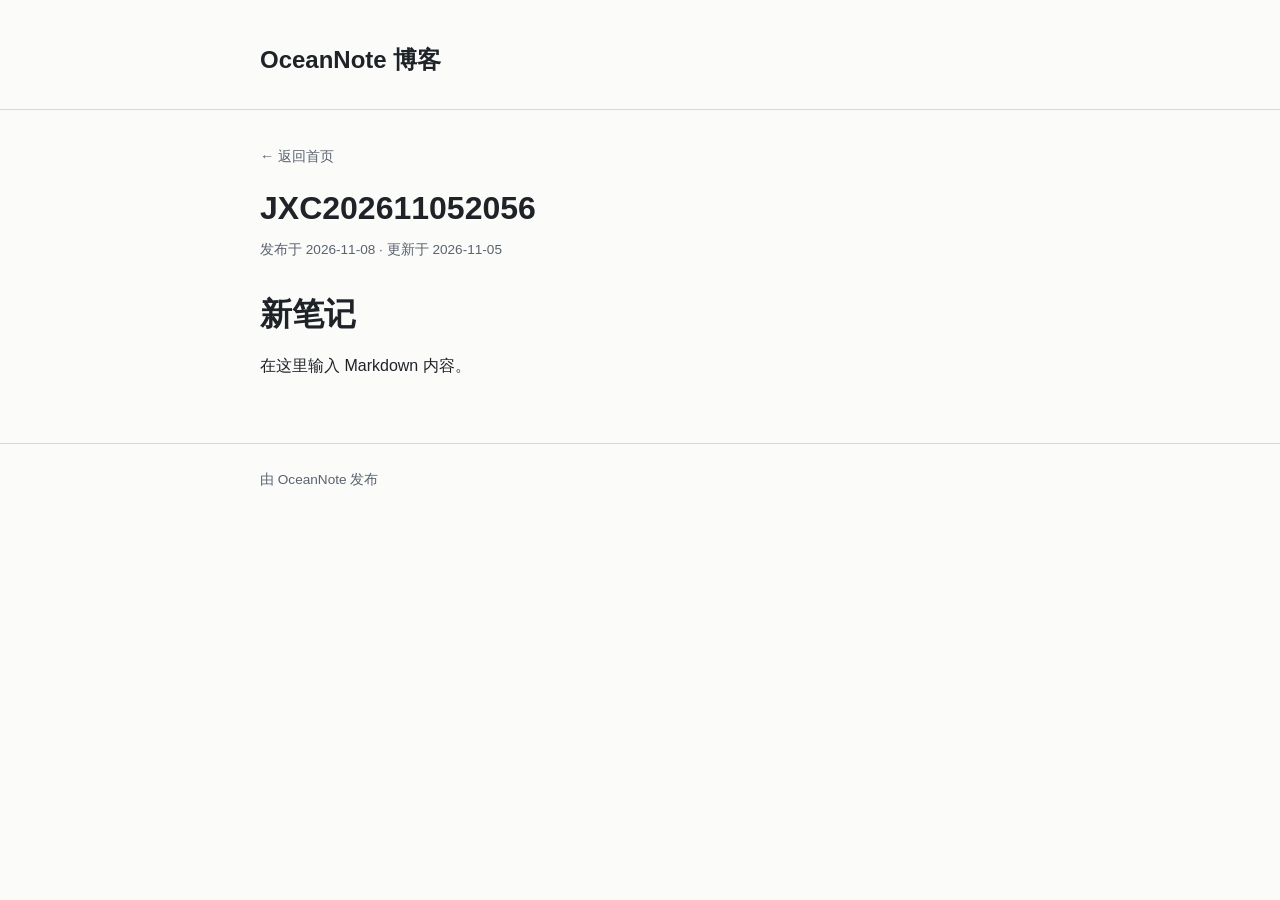
==== posts/jxc202611052056-3792eee6/index.html @ 97493c11 "Publish OceanNote blog (6 files)" ====
<!DOCTYPE html>
<html lang="zh-CN">
<head>
<meta charset="utf-8" />
<meta name="viewport" content="width=device-width, initial-scale=1" />
<title>JXC202611052056 · OceanNote 博客</title>
<meta name="description" content="在这里输入 Markdown 内容。" />
<link rel="stylesheet" href="../../assets/style.css" />
</head>
<body>
<header class="site-header">
  <div class="container">
    <a class="site-title" href="../../">OceanNote 博客</a>
  </div>
</header>
<main class="container">
  <article class="post">
    <a class="back-link" href="../../">← 返回首页</a>
    <h1>JXC202611052056</h1>
    <p class="post-meta">发布于 2026-11-08<span> · 更新于 2026-11-05</span></p>
    <div class="post-content">
<h1 id="新笔记">新笔记<a href="#新笔记" aria-label="Link to heading '新笔记'" data-heading-content="新笔记" class="anchor"></a></h1>
<p>在这里输入 Markdown 内容。</p>

    </div>
  </article>
</main>
<footer class="site-footer"><div class="container">由 OceanNote 发布</div></footer>
</body>
</html>
---- assets/style.css ----
:root {
  --bg: #fbfbfa;
  --fg: #1f2328;
  --muted: #59636e;
  --border: #d1d9e0;
  --accent: #0969da;
  --code-bg: #f6f8fa;
  --quote-bg: #f0f6ff;
}

@media (prefers-color-scheme: dark) {
  :root {
    --bg: #0d1117;
    --fg: #e6edf3;
    --muted: #9198a1;
    --border: #30363d;
    --accent: #58a6ff;
    --code-bg: #161b22;
    --quote-bg: #161b22;
  }
}

* { box-sizing: border-box; }

body {
  margin: 0;
  background: var(--bg);
  color: var(--fg);
  font-family: -apple-system, BlinkMacSystemFont, "Segoe UI", "PingFang SC",
    "Hiragino Sans GB", "Microsoft YaHei", sans-serif;
  line-height: 1.7;
  -webkit-font-smoothing: antialiased;
}

.container {
  width: min(760px, calc(100% - 2.5rem));
  margin: 0 auto;
}

.site-header {
  border-bottom: 1px solid var(--border);
  padding: 2.5rem 0 1.75rem;
}

.site-title {
  color: var(--fg);
  font-size: 1.5rem;
  font-weight: 700;
  text-decoration: none;
}

.site-title:hover { color: var(--accent); }

.site-description {
  margin: 0.5rem 0 0;
  color: var(--muted);
  font-size: 0.95rem;
}

main { padding: 2rem 0 3rem; }

.post-list {
  list-style: none;
  margin: 0;
  padding: 0;
}

.post-item {
  padding: 1.5rem 0;
  border-bottom: 1px solid var(--border);
}

.post-item:first-child { padding-top: 0; }

.post-title {
  color: var(--fg);
  font-size: 1.2rem;
  font-weight: 650;
  text-decoration: none;
}

.post-title:hover { color: var(--accent); }

.post-meta {
  margin: 0.4rem 0 0;
  color: var(--muted);
  font-size: 0.85rem;
}

.post-summary {
  margin: 0.6rem 0 0;
  color: var(--muted);
}

.empty {
  padding: 2rem 0;
  color: var(--muted);
}

.back-link {
  display: inline-block;
  margin-bottom: 1.25rem;
  color: var(--muted);
  font-size: 0.9rem;
  text-decoration: none;
}

.back-link:hover { color: var(--accent); }

.post h1 {
  margin: 0 0 0.5rem;
  font-size: 2rem;
  line-height: 1.3;
}

.post-content { margin-top: 2rem; }

.post-content h1,
.post-content h2,
.post-content h3,
.post-content h4 {
  margin: 2rem 0 0.75rem;
  line-height: 1.35;
}

.post-content h2 { font-size: 1.5rem; }
.post-content h3 { font-size: 1.25rem; }

.post-content a { color: var(--accent); }

.post-content img {
  max-width: 100%;
  height: auto;
  border-radius: 8px;
}

.post-content blockquote {
  margin: 1.25rem 0;
  padding: 0.75rem 1rem;
  border-left: 4px solid var(--accent);
  background: var(--quote-bg);
  color: var(--muted);
}

.post-content code {
  padding: 0.15em 0.4em;
  border-radius: 6px;
  background: var(--code-bg);
  font-family: ui-monospace, SFMono-Regular, "SF Mono", Menlo, Consolas, monospace;
  font-size: 0.9em;
}

.post-content pre {
  padding: 1rem;
  border: 1px solid var(--border);
  border-radius: 8px;
  background: var(--code-bg);
  overflow-x: auto;
}

.post-content pre code {
  padding: 0;
  background: transparent;
  font-size: 0.88rem;
}

.post-content table {
  width: 100%;
  border-collapse: collapse;
  margin: 1.25rem 0;
  font-size: 0.95rem;
}

.post-content th,
.post-content td {
  padding: 0.5rem 0.75rem;
  border: 1px solid var(--border);
  text-align: left;
}

.post-content th { background: var(--code-bg); }

.post-content hr {
  border: 0;
  border-top: 1px solid var(--border);
  margin: 2rem 0;
}

.post-content ul,
.post-content ol { padding-left: 1.5rem; }

.post-content li.task-list-item { list-style: none; }

.post-content input[type="checkbox"] { margin-right: 0.4rem; }

.post-content .anchor {
  margin-left: 0.35rem;
  color: var(--muted);
  text-decoration: none;
  opacity: 0;
}

.post-content h1:hover .anchor,
.post-content h2:hover .anchor,
.post-content h3:hover .anchor,
.post-content h4:hover .anchor { opacity: 1; }

.footnotes {
  margin-top: 3rem;
  border-top: 1px solid var(--border);
  color: var(--muted);
  font-size: 0.9rem;
}

.site-footer {
  border-top: 1px solid var(--border);
  padding: 1.5rem 0 2.5rem;
  color: var(--muted);
  font-size: 0.85rem;
}
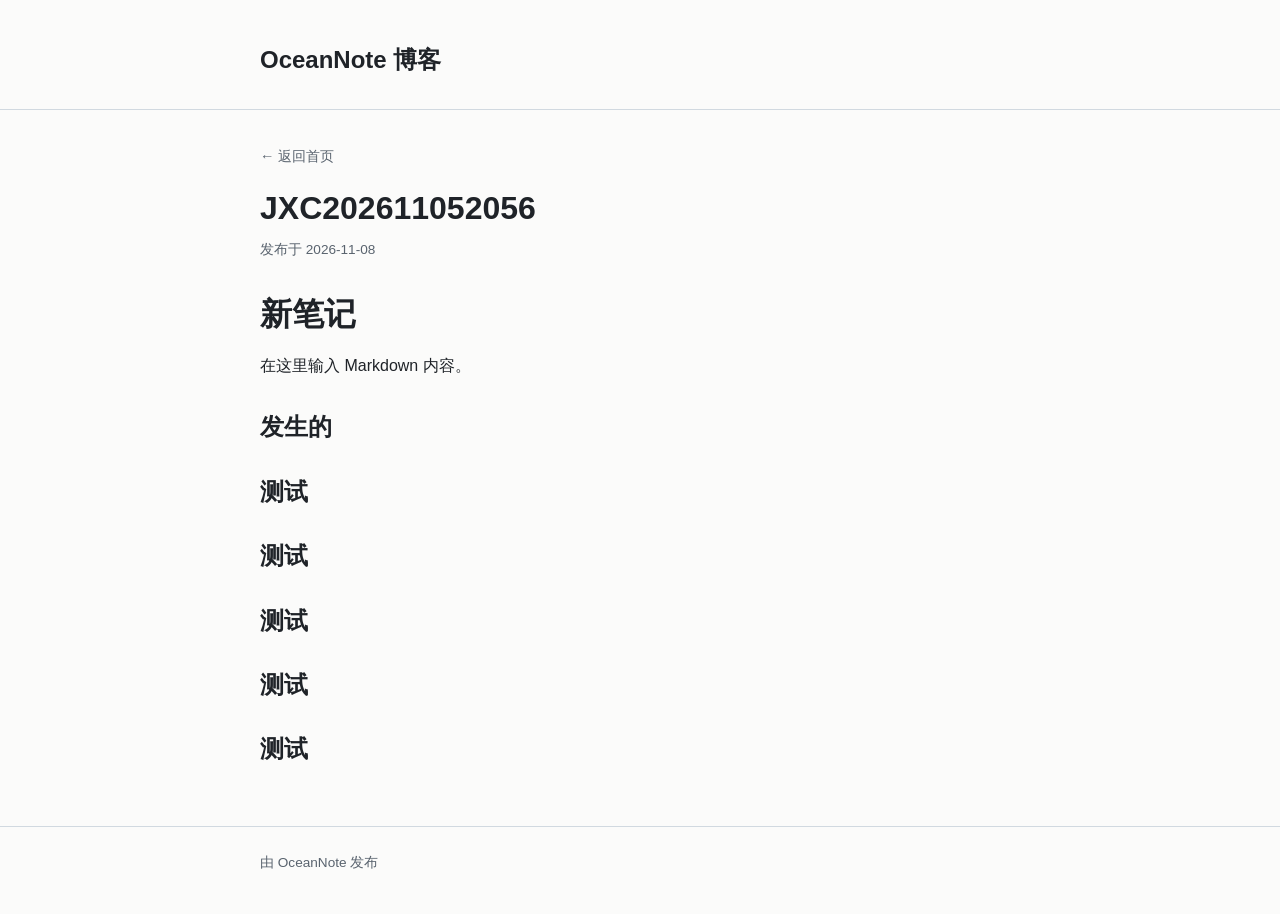
==== commit 5b6c3b69: "Publish OceanNote blog (6 files)" ====
--- a/posts/jxc202611052056-3792eee6/index.html
+++ b/posts/jxc202611052056-3792eee6/index.html
@@ -17,10 +17,16 @@
   <article class="post">
     <a class="back-link" href="../../">← 返回首页</a>
     <h1>JXC202611052056</h1>
-    <p class="post-meta">发布于 2026-11-08<span> · 更新于 2026-11-05</span></p>
+    <p class="post-meta">发布于 2026-11-08</p>
     <div class="post-content">
 <h1 id="新笔记">新笔记<a href="#新笔记" aria-label="Link to heading '新笔记'" data-heading-content="新笔记" class="anchor"></a></h1>
 <p>在这里输入 Markdown 内容。</p>
+<h2 id="发生的">发生的<a href="#发生的" aria-label="Link to heading '发生的'" data-heading-content="发生的" class="anchor"></a></h2>
+<h2 id="测试">测试<a href="#测试" aria-label="Link to heading '测试'" data-heading-content="测试" class="anchor"></a></h2>
+<h2 id="测试-1">测试<a href="#测试-1" aria-label="Link to heading '测试'" data-heading-content="测试" class="anchor"></a></h2>
+<h2 id="测试-2">测试<a href="#测试-2" aria-label="Link to heading '测试'" data-heading-content="测试" class="anchor"></a></h2>
+<h2 id="测试-3">测试<a href="#测试-3" aria-label="Link to heading '测试'" data-heading-content="测试" class="anchor"></a></h2>
+<h2 id="测试-4">测试<a href="#测试-4" aria-label="Link to heading '测试'" data-heading-content="测试" class="anchor"></a></h2>
 
     </div>
   </article>
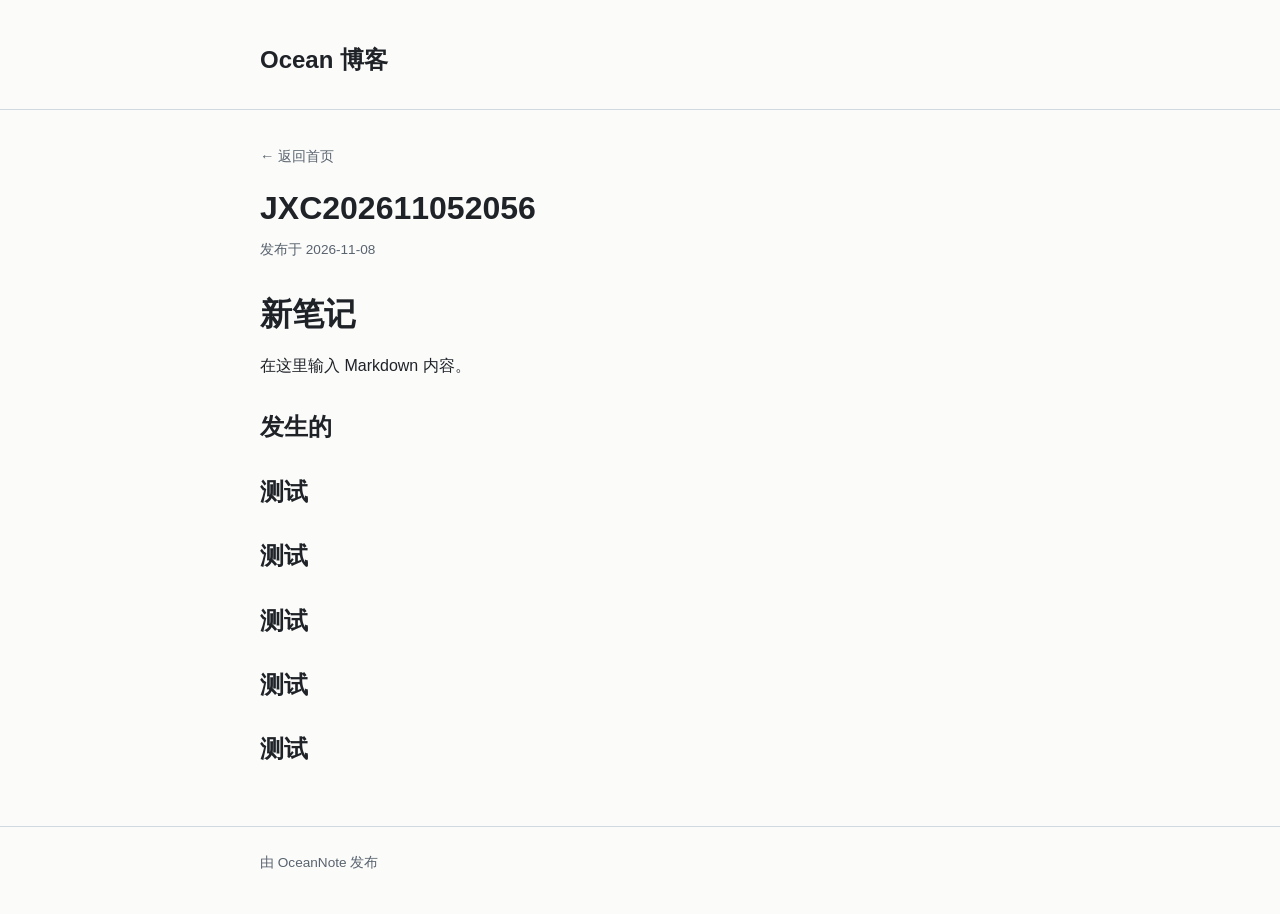
==== commit 3ba19b6f: "Publish OceanNote blog (5 files)" ====
--- a/posts/jxc202611052056-3792eee6/index.html
+++ b/posts/jxc202611052056-3792eee6/index.html
@@ -3,14 +3,14 @@
 <head>
 <meta charset="utf-8" />
 <meta name="viewport" content="width=device-width, initial-scale=1" />
-<title>JXC202611052056 · OceanNote 博客</title>
+<title>JXC202611052056 · Ocean 博客</title>
 <meta name="description" content="在这里输入 Markdown 内容。" />
 <link rel="stylesheet" href="../../assets/style.css" />
 </head>
 <body>
 <header class="site-header">
   <div class="container">
-    <a class="site-title" href="../../">OceanNote 博客</a>
+    <a class="site-title" href="../../">Ocean 博客</a>
   </div>
 </header>
 <main class="container">
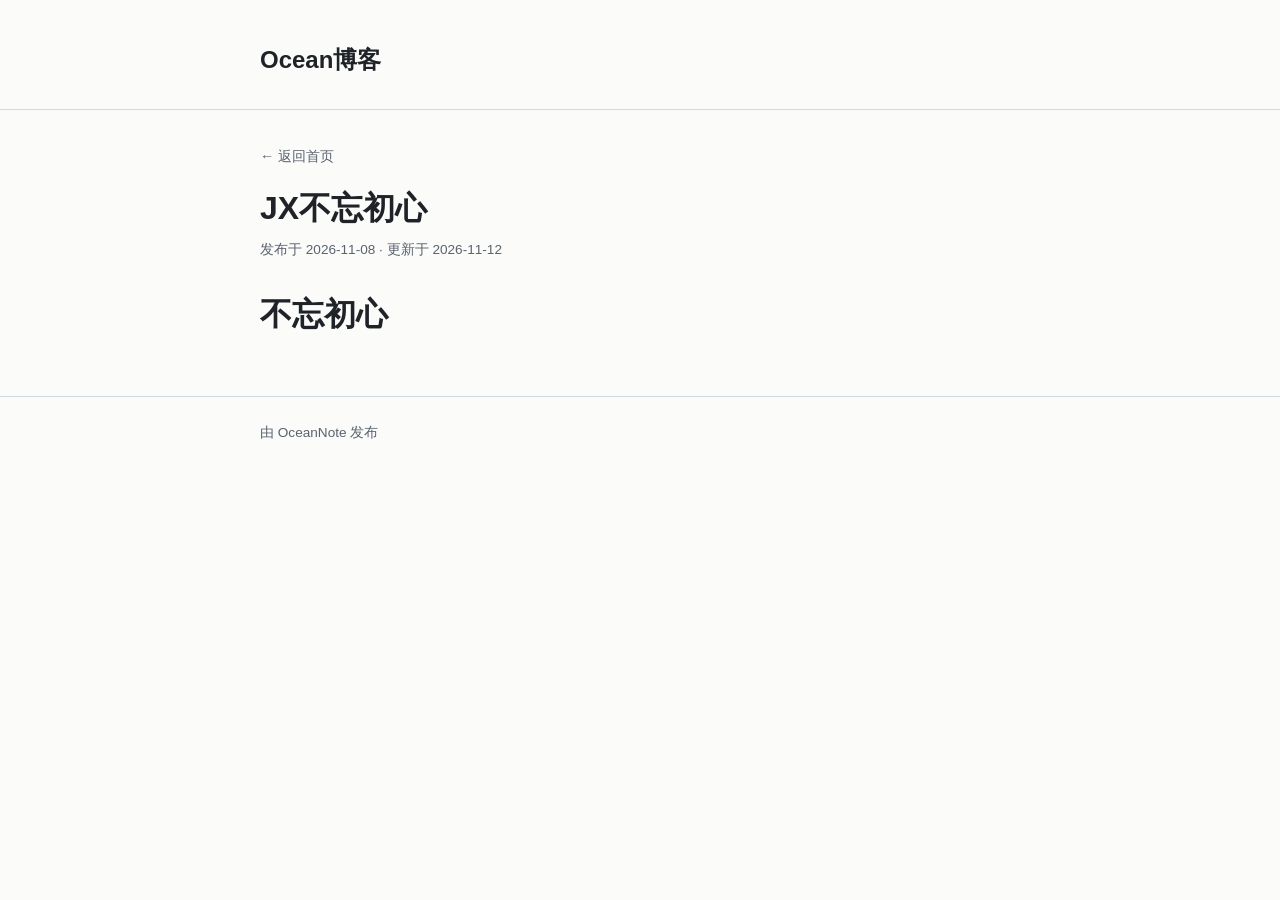
==== commit 4cf4d815: "Publish OceanNote blog (6 files)" ====
--- a/posts/jxc202611052056-3792eee6/index.html
+++ b/posts/jxc202611052056-3792eee6/index.html
@@ -1,36 +1,31 @@
 <!DOCTYPE html>
 <html lang="zh-CN">
 <head>
-<meta charset="utf-8" />
-<meta name="viewport" content="width=device-width, initial-scale=1" />
-<title>JXC202611052056 · Ocean 博客</title>
-<meta name="description" content="在这里输入 Markdown 内容。" />
-<link rel="stylesheet" href="../../assets/style.css" />
+    <meta charset="utf-8"/>
+    <meta name="viewport" content="width=device-width, initial-scale=1"/>
+    <title>JX不忘初心 · Ocean博客</title>
+    <meta name="description" content="不忘初心"/>
+    <link rel="stylesheet" href="../../assets/style.css"/>
 </head>
 <body>
 <header class="site-header">
-  <div class="container">
-    <a class="site-title" href="../../">Ocean 博客</a>
-  </div>
+    <div class="container">
+        <a class="site-title" href="../../">Ocean博客</a>
+    </div>
 </header>
 <main class="container">
-  <article class="post">
-    <a class="back-link" href="../../">← 返回首页</a>
-    <h1>JXC202611052056</h1>
-    <p class="post-meta">发布于 2026-11-08</p>
-    <div class="post-content">
-<h1 id="新笔记">新笔记<a href="#新笔记" aria-label="Link to heading '新笔记'" data-heading-content="新笔记" class="anchor"></a></h1>
-<p>在这里输入 Markdown 内容。</p>
-<h2 id="发生的">发生的<a href="#发生的" aria-label="Link to heading '发生的'" data-heading-content="发生的" class="anchor"></a></h2>
-<h2 id="测试">测试<a href="#测试" aria-label="Link to heading '测试'" data-heading-content="测试" class="anchor"></a></h2>
-<h2 id="测试-1">测试<a href="#测试-1" aria-label="Link to heading '测试'" data-heading-content="测试" class="anchor"></a></h2>
-<h2 id="测试-2">测试<a href="#测试-2" aria-label="Link to heading '测试'" data-heading-content="测试" class="anchor"></a></h2>
-<h2 id="测试-3">测试<a href="#测试-3" aria-label="Link to heading '测试'" data-heading-content="测试" class="anchor"></a></h2>
-<h2 id="测试-4">测试<a href="#测试-4" aria-label="Link to heading '测试'" data-heading-content="测试" class="anchor"></a></h2>
+    <article class="post">
+        <a class="back-link" href="../../">← 返回首页</a>
+        <h1>JX不忘初心</h1>
+        <p class="post-meta">发布于 2026-11-08<span> · 更新于 2026-11-12</span></p>
+        <div class="post-content">
+            <h1 id="不忘初心">不忘初心<a href="#不忘初心" aria-label="Link to heading '不忘初心'" data-heading-content="不忘初心" class="anchor"></a></h1>
 
-    </div>
-  </article>
+        </div>
+    </article>
 </main>
-<footer class="site-footer"><div class="container">由 OceanNote 发布</div></footer>
+<footer class="site-footer">
+    <div class="container">由 OceanNote 发布</div>
+</footer>
 </body>
 </html>
--- a/assets/style.css
+++ b/assets/style.css
@@ -1,220 +1,251 @@
 :root {
-  --bg: #fbfbfa;
-  --fg: #1f2328;
-  --muted: #59636e;
-  --border: #d1d9e0;
-  --accent: #0969da;
-  --code-bg: #f6f8fa;
-  --quote-bg: #f0f6ff;
+    --bg: #fbfbfa;
+    --fg: #1f2328;
+    --muted: #59636e;
+    --border: #d1d9e0;
+    --accent: #0969da;
+    --code-bg: #f6f8fa;
+    --quote-bg: #f0f6ff;
 }
 
 @media (prefers-color-scheme: dark) {
-  :root {
-    --bg: #0d1117;
-    --fg: #e6edf3;
-    --muted: #9198a1;
-    --border: #30363d;
-    --accent: #58a6ff;
-    --code-bg: #161b22;
-    --quote-bg: #161b22;
-  }
-}
-
-* { box-sizing: border-box; }
+    :root {
+        --bg: #0d1117;
+        --fg: #e6edf3;
+        --muted: #9198a1;
+        --border: #30363d;
+        --accent: #58a6ff;
+        --code-bg: #161b22;
+        --quote-bg: #161b22;
+    }
+}
+
+* {
+    box-sizing: border-box;
+}
 
 body {
-  margin: 0;
-  background: var(--bg);
-  color: var(--fg);
-  font-family: -apple-system, BlinkMacSystemFont, "Segoe UI", "PingFang SC",
+    margin: 0;
+    background: var(--bg);
+    color: var(--fg);
+    font-family: -apple-system, BlinkMacSystemFont, "Segoe UI", "PingFang SC",
     "Hiragino Sans GB", "Microsoft YaHei", sans-serif;
-  line-height: 1.7;
-  -webkit-font-smoothing: antialiased;
+    line-height: 1.7;
+    -webkit-font-smoothing: antialiased;
 }
 
 .container {
-  width: min(760px, calc(100% - 2.5rem));
-  margin: 0 auto;
+    width: min(760px, calc(100% - 2.5rem));
+    margin: 0 auto;
 }
 
 .site-header {
-  border-bottom: 1px solid var(--border);
-  padding: 2.5rem 0 1.75rem;
+    border-bottom: 1px solid var(--border);
+    padding: 2.5rem 0 1.75rem;
 }
 
 .site-title {
-  color: var(--fg);
-  font-size: 1.5rem;
-  font-weight: 700;
-  text-decoration: none;
-}
-
-.site-title:hover { color: var(--accent); }
+    color: var(--fg);
+    font-size: 1.5rem;
+    font-weight: 700;
+    text-decoration: none;
+}
+
+.site-title:hover {
+    color: var(--accent);
+}
 
 .site-description {
-  margin: 0.5rem 0 0;
-  color: var(--muted);
-  font-size: 0.95rem;
-}
-
-main { padding: 2rem 0 3rem; }
+    margin: 0.5rem 0 0;
+    color: var(--muted);
+    font-size: 0.95rem;
+}
+
+main {
+    padding: 2rem 0 3rem;
+}
 
 .post-list {
-  list-style: none;
-  margin: 0;
-  padding: 0;
+    list-style: none;
+    margin: 0;
+    padding: 0;
 }
 
 .post-item {
-  padding: 1.5rem 0;
-  border-bottom: 1px solid var(--border);
-}
-
-.post-item:first-child { padding-top: 0; }
+    padding: 1.5rem 0;
+    border-bottom: 1px solid var(--border);
+}
+
+.post-item:first-child {
+    padding-top: 0;
+}
 
 .post-title {
-  color: var(--fg);
-  font-size: 1.2rem;
-  font-weight: 650;
-  text-decoration: none;
-}
-
-.post-title:hover { color: var(--accent); }
+    color: var(--fg);
+    font-size: 1.2rem;
+    font-weight: 650;
+    text-decoration: none;
+}
+
+.post-title:hover {
+    color: var(--accent);
+}
 
 .post-meta {
-  margin: 0.4rem 0 0;
-  color: var(--muted);
-  font-size: 0.85rem;
+    margin: 0.4rem 0 0;
+    color: var(--muted);
+    font-size: 0.85rem;
 }
 
 .post-summary {
-  margin: 0.6rem 0 0;
-  color: var(--muted);
+    margin: 0.6rem 0 0;
+    color: var(--muted);
 }
 
 .empty {
-  padding: 2rem 0;
-  color: var(--muted);
+    padding: 2rem 0;
+    color: var(--muted);
 }
 
 .back-link {
-  display: inline-block;
-  margin-bottom: 1.25rem;
-  color: var(--muted);
-  font-size: 0.9rem;
-  text-decoration: none;
-}
-
-.back-link:hover { color: var(--accent); }
+    display: inline-block;
+    margin-bottom: 1.25rem;
+    color: var(--muted);
+    font-size: 0.9rem;
+    text-decoration: none;
+}
+
+.back-link:hover {
+    color: var(--accent);
+}
 
 .post h1 {
-  margin: 0 0 0.5rem;
-  font-size: 2rem;
-  line-height: 1.3;
-}
-
-.post-content { margin-top: 2rem; }
+    margin: 0 0 0.5rem;
+    font-size: 2rem;
+    line-height: 1.3;
+}
+
+.post-content {
+    margin-top: 2rem;
+}
 
 .post-content h1,
 .post-content h2,
 .post-content h3,
 .post-content h4 {
-  margin: 2rem 0 0.75rem;
-  line-height: 1.35;
-}
-
-.post-content h2 { font-size: 1.5rem; }
-.post-content h3 { font-size: 1.25rem; }
-
-.post-content a { color: var(--accent); }
+    margin: 2rem 0 0.75rem;
+    line-height: 1.35;
+}
+
+.post-content h2 {
+    font-size: 1.5rem;
+}
+
+.post-content h3 {
+    font-size: 1.25rem;
+}
+
+.post-content a {
+    color: var(--accent);
+}
 
 .post-content img {
-  max-width: 100%;
-  height: auto;
-  border-radius: 8px;
+    max-width: 100%;
+    height: auto;
+    border-radius: 8px;
 }
 
 .post-content blockquote {
-  margin: 1.25rem 0;
-  padding: 0.75rem 1rem;
-  border-left: 4px solid var(--accent);
-  background: var(--quote-bg);
-  color: var(--muted);
+    margin: 1.25rem 0;
+    padding: 0.75rem 1rem;
+    border-left: 4px solid var(--accent);
+    background: var(--quote-bg);
+    color: var(--muted);
 }
 
 .post-content code {
-  padding: 0.15em 0.4em;
-  border-radius: 6px;
-  background: var(--code-bg);
-  font-family: ui-monospace, SFMono-Regular, "SF Mono", Menlo, Consolas, monospace;
-  font-size: 0.9em;
+    padding: 0.15em 0.4em;
+    border-radius: 6px;
+    background: var(--code-bg);
+    font-family: ui-monospace, SFMono-Regular, "SF Mono", Menlo, Consolas, monospace;
+    font-size: 0.9em;
 }
 
 .post-content pre {
-  padding: 1rem;
-  border: 1px solid var(--border);
-  border-radius: 8px;
-  background: var(--code-bg);
-  overflow-x: auto;
+    padding: 1rem;
+    border: 1px solid var(--border);
+    border-radius: 8px;
+    background: var(--code-bg);
+    overflow-x: auto;
 }
 
 .post-content pre code {
-  padding: 0;
-  background: transparent;
-  font-size: 0.88rem;
+    padding: 0;
+    background: transparent;
+    font-size: 0.88rem;
 }
 
 .post-content table {
-  width: 100%;
-  border-collapse: collapse;
-  margin: 1.25rem 0;
-  font-size: 0.95rem;
+    width: 100%;
+    border-collapse: collapse;
+    margin: 1.25rem 0;
+    font-size: 0.95rem;
 }
 
 .post-content th,
 .post-content td {
-  padding: 0.5rem 0.75rem;
-  border: 1px solid var(--border);
-  text-align: left;
-}
-
-.post-content th { background: var(--code-bg); }
+    padding: 0.5rem 0.75rem;
+    border: 1px solid var(--border);
+    text-align: left;
+}
+
+.post-content th {
+    background: var(--code-bg);
+}
 
 .post-content hr {
-  border: 0;
-  border-top: 1px solid var(--border);
-  margin: 2rem 0;
+    border: 0;
+    border-top: 1px solid var(--border);
+    margin: 2rem 0;
 }
 
 .post-content ul,
-.post-content ol { padding-left: 1.5rem; }
-
-.post-content li.task-list-item { list-style: none; }
-
-.post-content input[type="checkbox"] { margin-right: 0.4rem; }
+.post-content ol {
+    padding-left: 1.5rem;
+}
+
+.post-content li.task-list-item {
+    list-style: none;
+}
+
+.post-content input[type="checkbox"] {
+    margin-right: 0.4rem;
+}
 
 .post-content .anchor {
-  margin-left: 0.35rem;
-  color: var(--muted);
-  text-decoration: none;
-  opacity: 0;
+    margin-left: 0.35rem;
+    color: var(--muted);
+    text-decoration: none;
+    opacity: 0;
 }
 
 .post-content h1:hover .anchor,
 .post-content h2:hover .anchor,
 .post-content h3:hover .anchor,
-.post-content h4:hover .anchor { opacity: 1; }
+.post-content h4:hover .anchor {
+    opacity: 1;
+}
 
 .footnotes {
-  margin-top: 3rem;
-  border-top: 1px solid var(--border);
-  color: var(--muted);
-  font-size: 0.9rem;
+    margin-top: 3rem;
+    border-top: 1px solid var(--border);
+    color: var(--muted);
+    font-size: 0.9rem;
 }
 
 .site-footer {
-  border-top: 1px solid var(--border);
-  padding: 1.5rem 0 2.5rem;
-  color: var(--muted);
-  font-size: 0.85rem;
-}
+    border-top: 1px solid var(--border);
+    padding: 1.5rem 0 2.5rem;
+    color: var(--muted);
+    font-size: 0.85rem;
+}
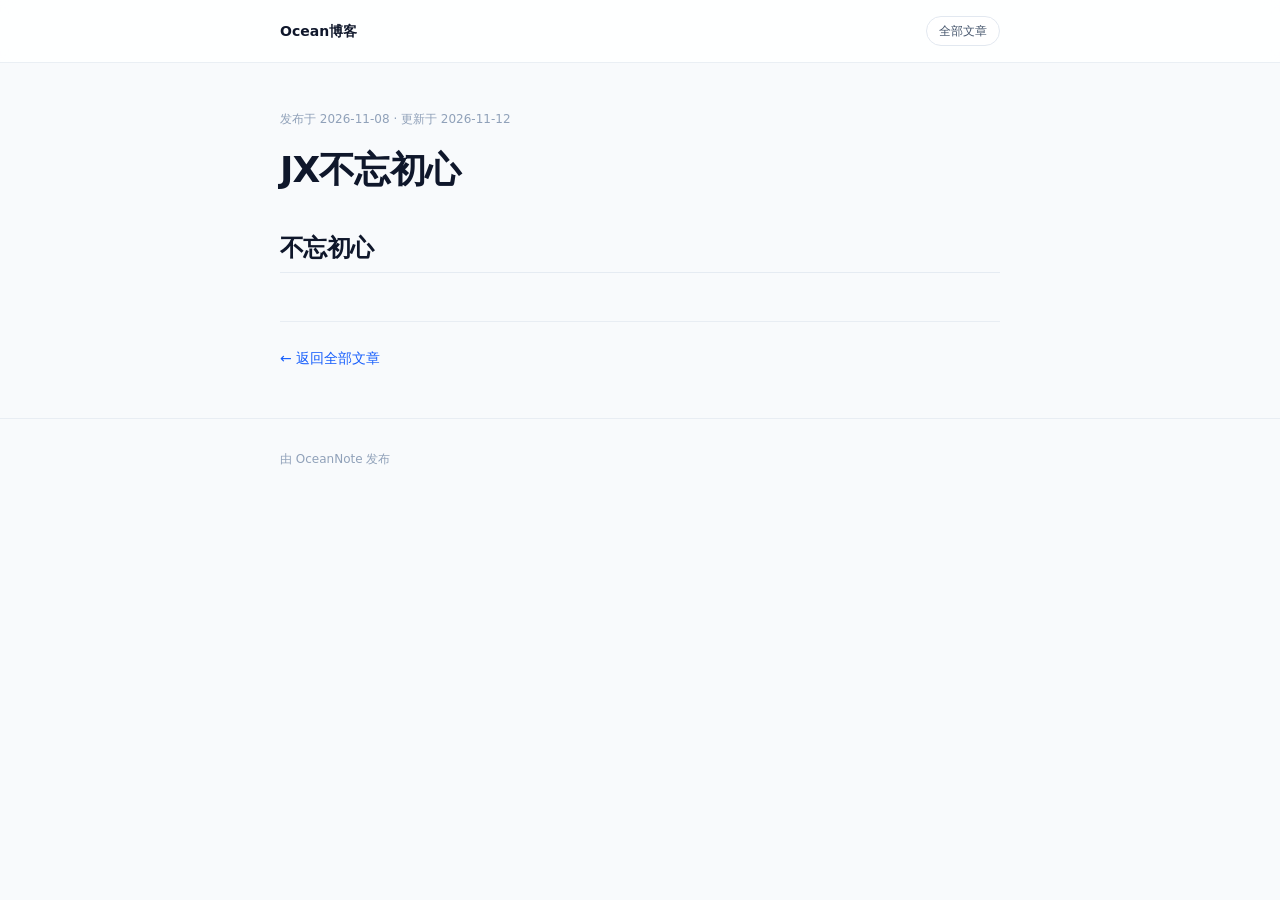
==== commit 117814c4: "Publish OceanNote blog (6 files)" ====
--- a/posts/jxc202611052056-3792eee6/index.html
+++ b/posts/jxc202611052056-3792eee6/index.html
@@ -1,31 +1,40 @@
 <!DOCTYPE html>
-<html lang="zh-CN">
+<html lang="zh-CN" class="scroll-smooth">
 <head>
     <meta charset="utf-8"/>
     <meta name="viewport" content="width=device-width, initial-scale=1"/>
     <title>JX不忘初心 · Ocean博客</title>
     <meta name="description" content="不忘初心"/>
+    <meta property="og:type" content="article"/>
+    <meta property="og:title" content="JX不忘初心"/>
+    <meta property="og:description" content="不忘初心"/>
     <link rel="stylesheet" href="../../assets/style.css"/>
 </head>
-<body>
-<header class="site-header">
-    <div class="container">
-        <a class="site-title" href="../../">Ocean博客</a>
+<body class="min-h-screen bg-slate-50 font-sans text-slate-900 antialiased dark:bg-slate-950 dark:text-slate-100">
+<header class="sticky top-0 z-10 border-b border-slate-200/70 bg-white/85 backdrop-blur dark:border-slate-800/80 dark:bg-slate-950/85">
+    <div class="mx-auto flex max-w-3xl items-center justify-between gap-4 px-6 py-4">
+        <a href="../../" class="min-w-0 truncate text-sm font-semibold text-slate-900 transition hover:text-blue-600 dark:text-slate-100 dark:hover:text-blue-400">Ocean博客</a>
+        <a href="../../" class="shrink-0 rounded-full border border-slate-200 bg-white px-3 py-1.5 text-xs font-medium text-slate-600 transition hover:border-slate-300 hover:text-slate-900 dark:border-slate-800 dark:bg-slate-900 dark:text-slate-400 dark:hover:border-slate-700 dark:hover:text-slate-100">全部文章</a>
     </div>
 </header>
-<main class="container">
-    <article class="post">
-        <a class="back-link" href="../../">← 返回首页</a>
-        <h1>JX不忘初心</h1>
-        <p class="post-meta">发布于 2026-11-08<span> · 更新于 2026-11-12</span></p>
-        <div class="post-content">
-            <h1 id="不忘初心">不忘初心<a href="#不忘初心" aria-label="Link to heading '不忘初心'" data-heading-content="不忘初心" class="anchor"></a></h1>
+<main class="mx-auto max-w-3xl px-6 py-12">
+    <article>
+        <div class="flex flex-wrap items-center gap-3 text-xs">
+            
+            <span class="text-slate-400 dark:text-slate-500">发布于 2026-11-08<span> · 更新于 2026-11-12</span></span>
+        </div>
+        <h1 class="mt-5 text-3xl font-bold leading-tight tracking-tight text-slate-900 sm:text-4xl dark:text-slate-100">JX不忘初心</h1>
+        <div class="blog-prose mt-10">
+            <h2 id="不忘初心">不忘初心<a href="#不忘初心" aria-label="Link to heading '不忘初心'" data-heading-content="不忘初心" class="anchor"></a></h2>
 
         </div>
     </article>
+    <div class="mt-12 border-t border-slate-200/70 pt-6 dark:border-slate-800/80">
+        <a href="../../" class="inline-flex items-center gap-1 text-sm font-medium text-blue-600 transition hover:text-blue-700 dark:text-blue-400 dark:hover:text-blue-300">← 返回全部文章</a>
+    </div>
 </main>
-<footer class="site-footer">
-    <div class="container">由 OceanNote 发布</div>
+<footer class="border-t border-slate-200/70 py-8 dark:border-slate-800/80">
+    <div class="mx-auto max-w-3xl px-6 text-xs text-slate-400 dark:text-slate-500">由 OceanNote 发布</div>
 </footer>
 </body>
 </html>
